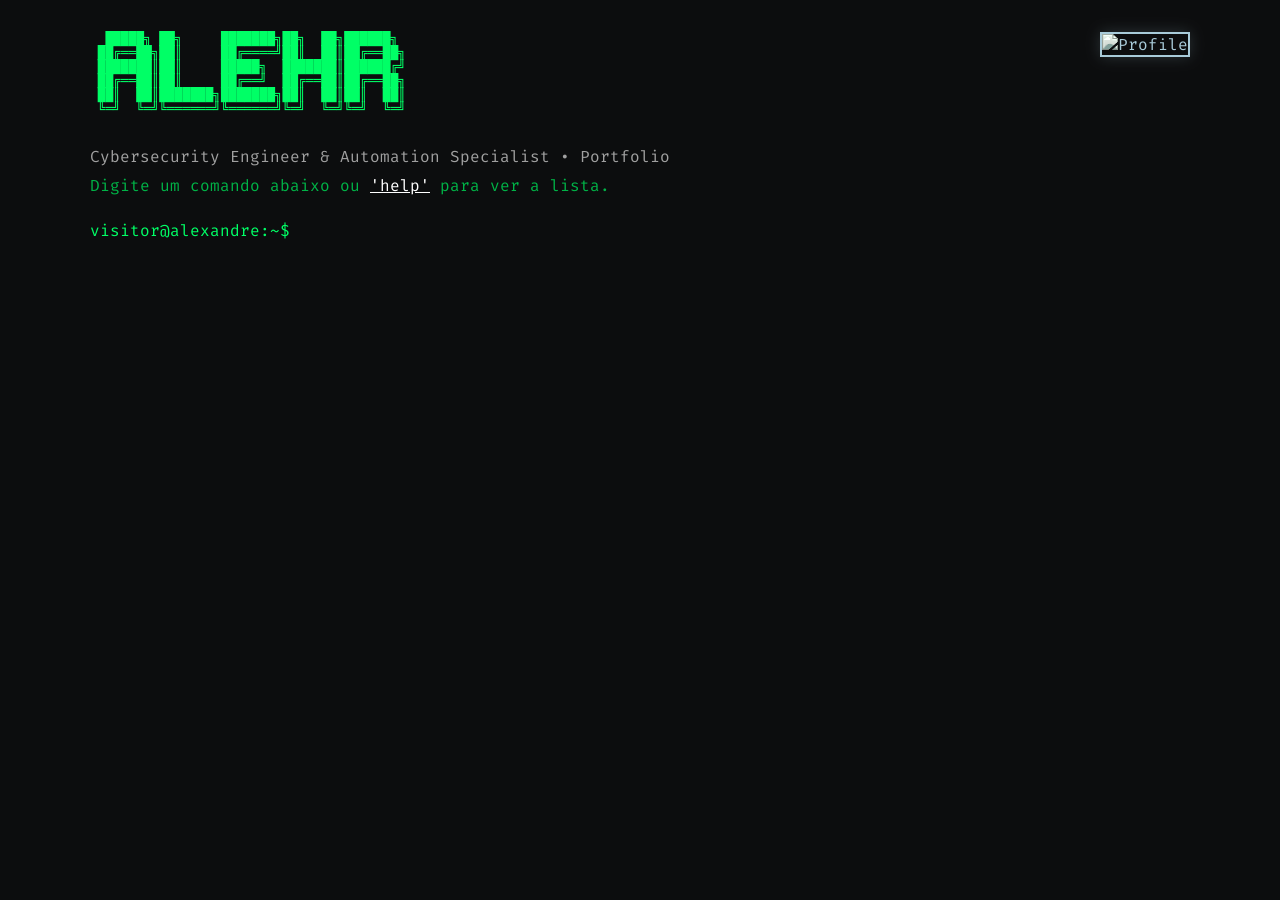
==== index.html @ 70c3b045 "Add files via upload" ====
<!DOCTYPE html>
<html lang="pt-BR">
<head>
  <meta charset="UTF-8">
  <meta name="viewport" content="width=device-width, initial-scale=1.0">
  <title>Alexandre | Cybersecurity & Automation</title>
  <link rel="stylesheet" href="style.css">
  <link href="https://fonts.googleapis.com/css2?family=Fira+Code:wght@400;700&display=swap" rel="stylesheet">
</head>
<body>
  <div class="container">
    <div class="main-terminal">
      <pre class="ascii-art">
  █████╗ ██╗     ███████╗██╗  ██╗██████╗ 
 ██╔══██╗██║     ██╔════╝██║  ██║██╔══██╗
 ███████║██║     █████╗  ███████║██████╔╝
 ██╔══██║██║     ██╔══╝  ██╔══██║██╔══██╗
 ██║  ██║███████╗███████╗██║  ██║██║  ██║
 ╚═╝  ╚═╝╚══════╝╚══════╝╚═╝  ╚═╝╚═╝  ╚═╝
      </pre>
      <p class="subtitle">Cybersecurity Engineer & Automation Specialist • Portfolio</p>
      <p class="help-notice">Digite um comando abaixo ou <span class="cmd-highlight">'help'</span> para ver a lista.</p>

      <div id="output"></div>

      <div class="input-line">
        <span class="prompt">visitor@alexandre:~$</span>
        <input type="text" id="command-input" autofocus autocomplete="off" spellcheck="false">
      </div>
    </div>

    <!-- Opcional: Foto de perfil no canto superior direito estilo CRT/CÂMERA -->
    <div class="profile-card">
      <img src="https://github.com/SEU_USUARIO.png" alt="Profile" id="avatar">
    </div>
  </div>

  <script src="script.js"></script>
</body>
</html>
---- style.css ----
* {
  margin: 0;
  padding: 0;
  box-sizing: border-box;
}

body {
  background-color: #0c0d0e;
  color: #00ff66;
  font-family: 'Fira Code', monospace;
  min-height: 100vh;
  padding: 2rem;
  display: flex;
  justify-content: center;
}

.container {
  display: flex;
  max-width: 1100px;
  width: 100%;
  justify-content: space-between;
  gap: 2rem;
}

.main-terminal {
  flex: 1;
}

.ascii-art {
  font-size: 0.8rem;
  color: #00ff66;
  font-weight: bold;
  line-height: 1.1;
  margin-bottom: 1rem;
}

.subtitle {
  color: #a0a0a0;
  margin-bottom: 0.5rem;
}

.help-notice {
  color: #00b347;
  margin-bottom: 1.5rem;
}

.cmd-highlight {
  color: #ffffff;
  text-decoration: underline;
}

.input-line {
  display: flex;
  align-items: center;
  margin-top: 10px;
}

.prompt {
  color: #00ff66;
  margin-right: 10px;
  white-space: nowrap;
}

#command-input {
  background: transparent;
  border: none;
  color: #ffffff;
  font-family: 'Fira Code', monospace;
  font-size: 1rem;
  width: 100%;
  outline: none;
}

.command-response {
  margin: 10px 0;
  color: #e0e0e0;
  line-height: 1.6;
}

.cmd-name {
  color: #00ff66;
  font-weight: bold;
  display: inline-block;
  width: 120px;
}

.profile-card img {
  width: 160px;
  height: 190px;
  object-fit: cover;
  border: 2px solid #00ff66;
  filter: grayscale(80%) sepia(20%) hue-rotate(80deg);
  box-shadow: 0 0 15px rgba(0, 255, 102, 0.2);
}

@media (max-width: 768px) {
  .container { flex-direction: column-reverse; }
  .ascii-art { font-size: 0.5rem; }
}
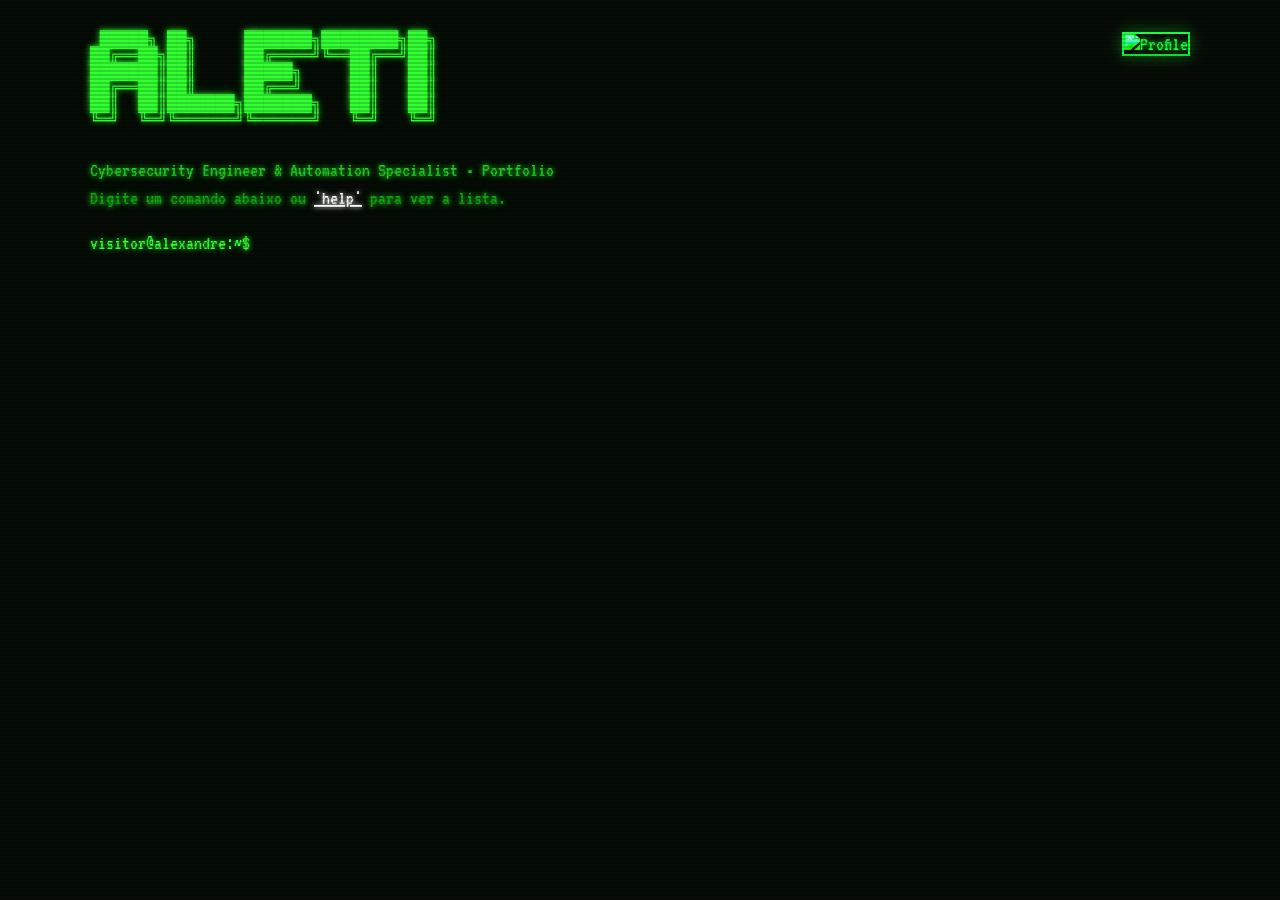
==== commit 0a0c78a9: "Add files via upload" ====
--- a/index.html
+++ b/index.html
@@ -10,13 +10,13 @@
 <body>
   <div class="container">
     <div class="main-terminal">
-      <pre class="ascii-art">
-  █████╗ ██╗     ███████╗██╗  ██╗██████╗ 
- ██╔══██╗██║     ██╔════╝██║  ██║██╔══██╗
- ███████║██║     █████╗  ███████║██████╔╝
- ██╔══██║██║     ██╔══╝  ██╔══██║██╔══██╗
- ██║  ██║███████╗███████╗██║  ██║██║  ██║
- ╚═╝  ╚═╝╚══════╝╚══════╝╚═╝  ╚═╝╚═╝  ╚═╝
+  <pre class="ascii-art">
+ █████╗ ██╗     ███████╗████████╗██╗
+██╔══██╗██║     ██╔════╝╚══██╔══╝██║
+███████║██║     █████╗     ██║   ██║
+██╔══██║██║     ██╔══╝     ██║   ██║
+██║  ██║███████╗███████╗   ██║   ██║
+╚═╝  ╚═╝╚══════╝╚══════╝   ╚═╝   ╚═╝
       </pre>
       <p class="subtitle">Cybersecurity Engineer & Automation Specialist • Portfolio</p>
       <p class="help-notice">Digite um comando abaixo ou <span class="cmd-highlight">'help'</span> para ver a lista.</p>
--- a/style.css
+++ b/style.css
@@ -1,3 +1,5 @@
+@import url('https://fonts.googleapis.com/css2?family=VT323&display=swap');
+
 * {
   margin: 0;
   padding: 0;
@@ -5,13 +7,16 @@
 }
 
 body {
-  background-color: #0c0d0e;
-  color: #00ff66;
-  font-family: 'Fira Code', monospace;
+  background-color: #050b05; /* Fundo preto esverdeado profundo */
+  color: #33ff33;            /* Verde clássico de fósforo */
+  font-family: 'VT323', 'Courier New', monospace;
+  font-size: 1.25rem;
   min-height: 100vh;
   padding: 2rem;
   display: flex;
   justify-content: center;
+  /* Efeito de brilho de tela CRT/Monitor antigo */
+  text-shadow: 0 0 5px rgba(51, 255, 51, 0.7), 0 0 10px rgba(51, 255, 51, 0.4);
 }
 
 .container {
@@ -27,25 +32,27 @@
 }
 
 .ascii-art {
-  font-size: 0.8rem;
-  color: #00ff66;
+  font-size: 1rem;
+  color: #33ff33;
   font-weight: bold;
-  line-height: 1.1;
+  line-height: 1;
   margin-bottom: 1rem;
+  white-space: pre;
 }
 
 .subtitle {
-  color: #a0a0a0;
+  color: #22cc22;
   margin-bottom: 0.5rem;
 }
 
 .help-notice {
-  color: #00b347;
+  color: #11aa11;
   margin-bottom: 1.5rem;
 }
 
 .cmd-highlight {
   color: #ffffff;
+  text-shadow: 0 0 5px #ffffff;
   text-decoration: underline;
 }
 
@@ -56,7 +63,7 @@
 }
 
 .prompt {
-  color: #00ff66;
+  color: #33ff33;
   margin-right: 10px;
   white-space: nowrap;
 }
@@ -65,35 +72,49 @@
   background: transparent;
   border: none;
   color: #ffffff;
-  font-family: 'Fira Code', monospace;
-  font-size: 1rem;
+  font-family: 'VT323', 'Courier New', monospace;
+  font-size: 1.3rem;
   width: 100%;
   outline: none;
+  text-shadow: 0 0 5px rgba(255, 255, 255, 0.8);
 }
 
 .command-response {
   margin: 10px 0;
-  color: #e0e0e0;
-  line-height: 1.6;
+  color: #22dd22;
+  line-height: 1.5;
 }
 
 .cmd-name {
-  color: #00ff66;
+  color: #33ff33;
   font-weight: bold;
   display: inline-block;
-  width: 120px;
+  width: 140px;
 }
 
 .profile-card img {
   width: 160px;
   height: 190px;
   object-fit: cover;
-  border: 2px solid #00ff66;
-  filter: grayscale(80%) sepia(20%) hue-rotate(80deg);
-  box-shadow: 0 0 15px rgba(0, 255, 102, 0.2);
+  border: 2px solid #33ff33;
+  filter: grayscale(100%) sepia(100%) hue-rotate(70deg) saturate(500%);
+  box-shadow: 0 0 15px rgba(51, 255, 51, 0.4);
+}
+
+/* Linhas de varredura no estilo monitor de tubo (CRT) */
+body::before {
+  content: " ";
+  display: block;
+  position: fixed;
+  top: 0; left: 0; bottom: 0; right: 0;
+  background: linear-gradient(rgba(18, 16, 16, 0) 50%, rgba(0, 0, 0, 0.25) 50%);
+  background-size: 100% 4px;
+  z-index: 100;
+  pointer-events: none;
+  opacity: 0.6;
 }
 
 @media (max-width: 768px) {
   .container { flex-direction: column-reverse; }
-  .ascii-art { font-size: 0.5rem; }
+  .ascii-art { font-size: 0.6rem; }
 }
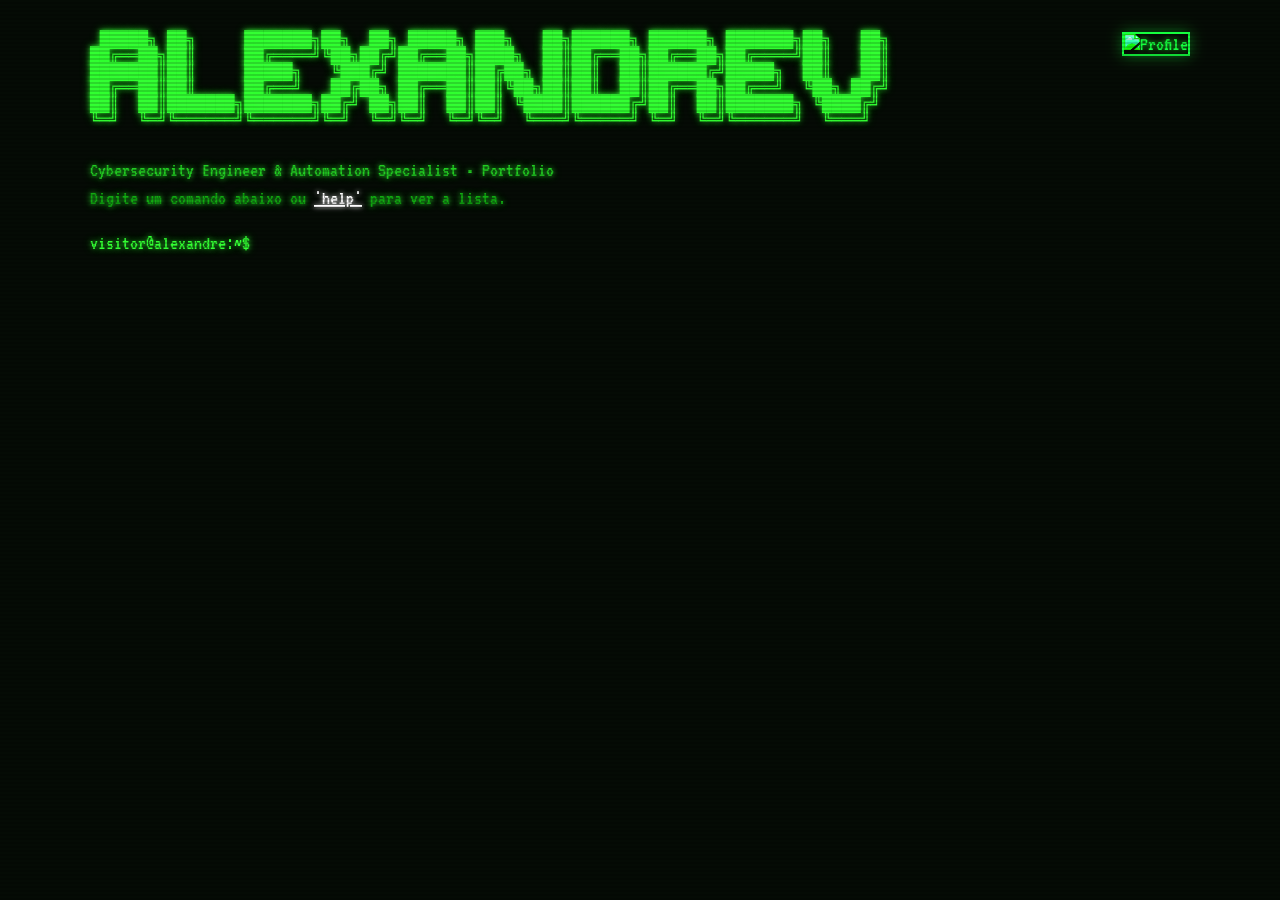
==== commit baf04210: "Add files via upload" ====
--- a/index.html
+++ b/index.html
@@ -10,13 +10,13 @@
 <body>
   <div class="container">
     <div class="main-terminal">
-  <pre class="ascii-art">
- █████╗ ██╗     ███████╗████████╗██╗
-██╔══██╗██║     ██╔════╝╚══██╔══╝██║
-███████║██║     █████╗     ██║   ██║
-██╔══██║██║     ██╔══╝     ██║   ██║
-██║  ██║███████╗███████╗   ██║   ██║
-╚═╝  ╚═╝╚══════╝╚══════╝   ╚═╝   ╚═╝
+<pre class="ascii-art">
+ █████╗ ██╗     ███████╗██╗  ██╗ █████╗ ███╗   ██╗██████╗ ██████╗ ███████╗██╗   ██╗
+██╔══██╗██║     ██╔════╝╚██╗██╔╝██╔══██╗████╗  ██║██╔══██╗██╔══██╗██╔════╝██║   ██║
+███████║██║     █████╗   ╚███╔╝ ███████║██╔██╗ ██║██║  ██║██████╔╝█████╗  ██║   ██║
+██╔══██║██║     ██╔══╝   ██╔██╗ ██╔══██║██║╚██╗██║██║  ██║██╔══██╗██╔══╝  ╚██╗ ██╔╝
+██║  ██║███████╗███████╗██╔╝ ██╗██║  ██║██║ ╚████║██████╔╝██║  ██║███████╗ ╚████╔╝ 
+╚═╝  ╚═╝╚══════╝╚══════╝╚═╝  ╚═╝╚═╝  ╚═╝╚═╝  ╚═══╝╚═════╝ ╚═╝  ╚═╝╚══════╝  ╚═══╝  
       </pre>
       <p class="subtitle">Cybersecurity Engineer & Automation Specialist • Portfolio</p>
       <p class="help-notice">Digite um comando abaixo ou <span class="cmd-highlight">'help'</span> para ver a lista.</p>
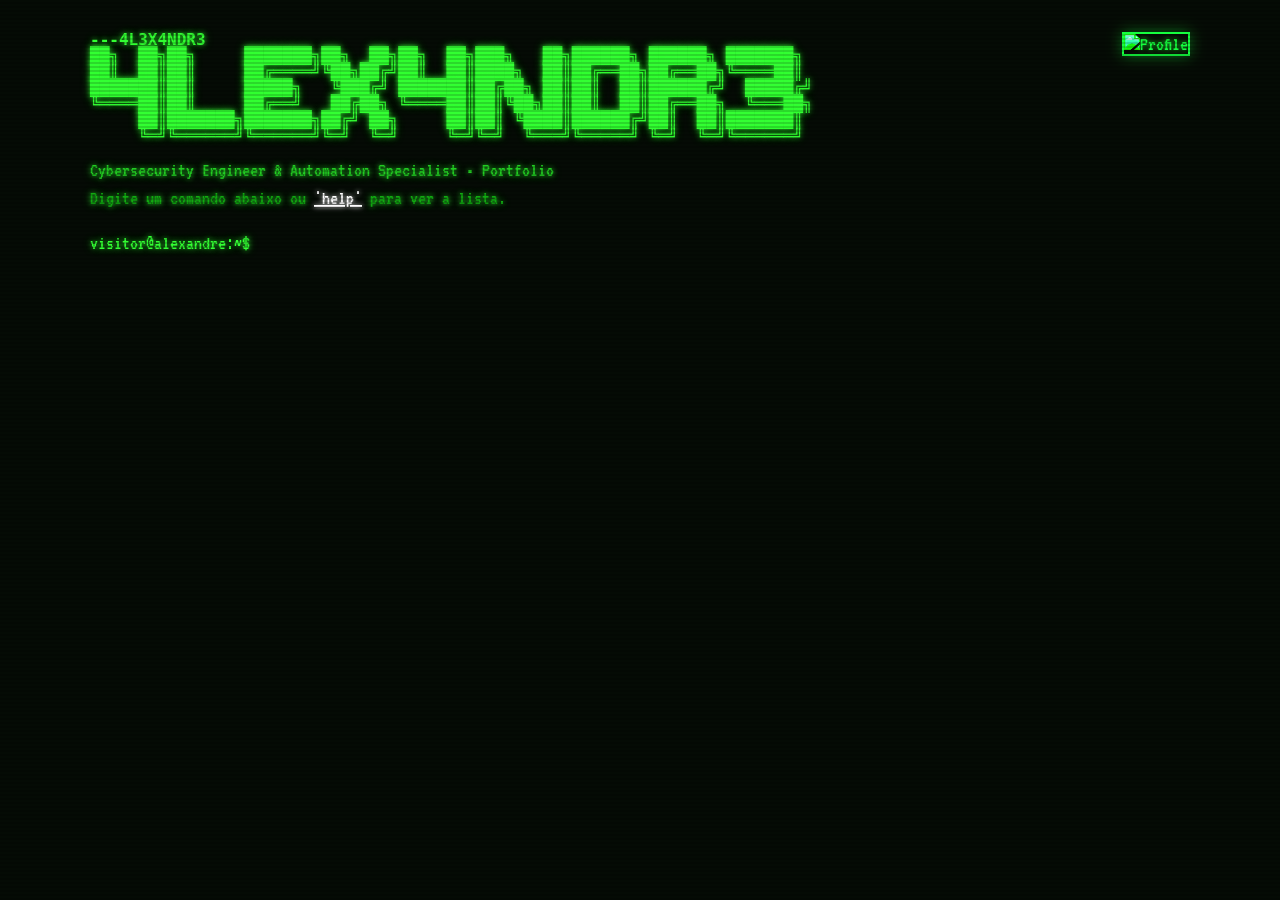
==== commit 03dd616b: "Add files via upload" ====
--- a/index.html
+++ b/index.html
@@ -10,14 +10,15 @@
 <body>
   <div class="container">
     <div class="main-terminal">
-<pre class="ascii-art">
- █████╗ ██╗     ███████╗██╗  ██╗ █████╗ ███╗   ██╗██████╗ ██████╗ ███████╗██╗   ██╗
-██╔══██╗██║     ██╔════╝╚██╗██╔╝██╔══██╗████╗  ██║██╔══██╗██╔══██╗██╔════╝██║   ██║
-███████║██║     █████╗   ╚███╔╝ ███████║██╔██╗ ██║██║  ██║██████╔╝█████╗  ██║   ██║
-██╔══██║██║     ██╔══╝   ██╔██╗ ██╔══██║██║╚██╗██║██║  ██║██╔══██╗██╔══╝  ╚██╗ ██╔╝
-██║  ██║███████╗███████╗██╔╝ ██╗██║  ██║██║ ╚████║██████╔╝██║  ██║███████╗ ╚████╔╝ 
-╚═╝  ╚═╝╚══════╝╚══════╝╚═╝  ╚═╝╚═╝  ╚═╝╚═╝  ╚═══╝╚═════╝ ╚═╝  ╚═╝╚══════╝  ╚═══╝  
-      </pre>
+<div class="ascii">
+  <pre class="ascii-art" role="img" aria-label="---4L3X4NDR3">---4L3X4NDR3
+██╗  ██╗██╗     ███████╗██╗  ██╗██╗  ██╗███╗   ██╗██████╗ ██████╗ ███████╗
+██║  ██║██║     ██╔════╝╚██╗██╔╝██║  ██║████╗  ██║██╔══██╗██╔══██╗╚════██║
+███████║██║     █████╗   ╚███╔╝ ███████║██╔██╗ ██║██║  ██║██████╔╝  █████╔╝
+╚════██║██║     ██╔══╝   ██╔██╗ ╚════██║██║╚██╗██║██║  ██║██╔══██╗  ╚═══██╗
+     ██║███████╗███████╗██╔╝ ██╗     ██║██║ ╚████║██████╔╝██║  ██║███████║
+     ╚═╝╚══════╝╚══════╝╚═╝  ╚═╝     ╚═╝╚═╝  ╚═══╝╚═════╝ ╚═╝  ╚═╝╚══════╝</pre>
+</div>
       <p class="subtitle">Cybersecurity Engineer & Automation Specialist • Portfolio</p>
       <p class="help-notice">Digite um comando abaixo ou <span class="cmd-highlight">'help'</span> para ver a lista.</p>
 
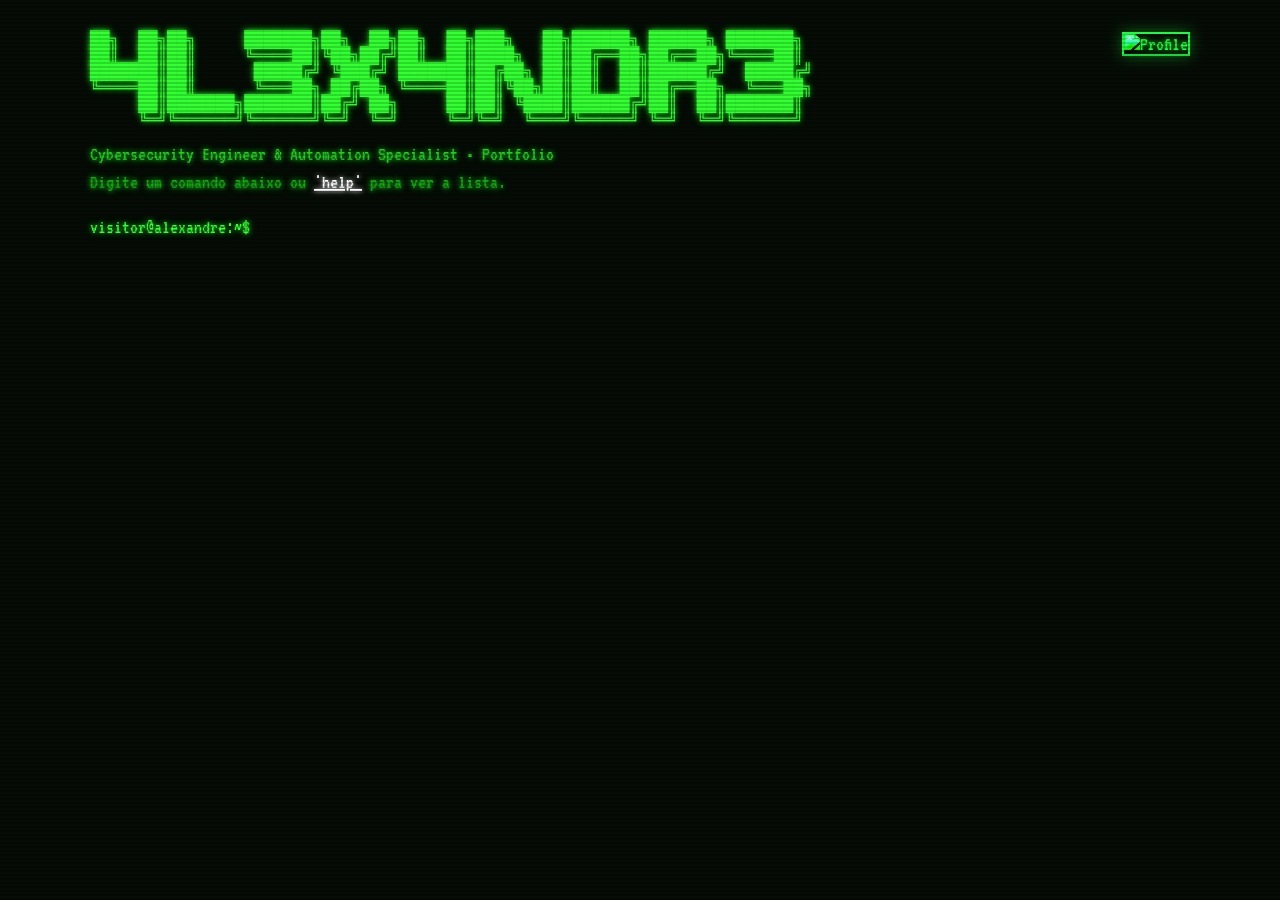
==== commit 8e7f2007: "Add files via upload" ====
--- a/index.html
+++ b/index.html
@@ -11,12 +11,12 @@
   <div class="container">
     <div class="main-terminal">
 <div class="ascii">
-  <pre class="ascii-art" role="img" aria-label="---4L3X4NDR3">---4L3X4NDR3
+  <pre class="ascii-art" role="img" aria-label="---4L3X4NDR3">
 ██╗  ██╗██╗     ███████╗██╗  ██╗██╗  ██╗███╗   ██╗██████╗ ██████╗ ███████╗
-██║  ██║██║     ██╔════╝╚██╗██╔╝██║  ██║████╗  ██║██╔══██╗██╔══██╗╚════██║
-███████║██║     █████╗   ╚███╔╝ ███████║██╔██╗ ██║██║  ██║██████╔╝  █████╔╝
-╚════██║██║     ██╔══╝   ██╔██╗ ╚════██║██║╚██╗██║██║  ██║██╔══██╗  ╚═══██╗
-     ██║███████╗███████╗██╔╝ ██╗     ██║██║ ╚████║██████╔╝██║  ██║███████║
+██║  ██║██║     ╚════██║╚██╗██╔╝██║  ██║████╗  ██║██╔══██╗██╔══██╗╚════██║
+███████║██║      █████╔╝ ╚███╔╝ ███████║██╔██╗ ██║██║  ██║██████╔╝  █████╔╝
+╚════██║██║      ╚═══██╗ ██╔██╗ ╚════██║██║╚██╗██║██║  ██║██╔══██╗  ╚═══██╗
+     ██║███████╗███████║██╔╝ ██╗     ██║██║ ╚████║██████╔╝██║  ██║███████║
      ╚═╝╚══════╝╚══════╝╚═╝  ╚═╝     ╚═╝╚═╝  ╚═══╝╚═════╝ ╚═╝  ╚═╝╚══════╝</pre>
 </div>
       <p class="subtitle">Cybersecurity Engineer & Automation Specialist • Portfolio</p>
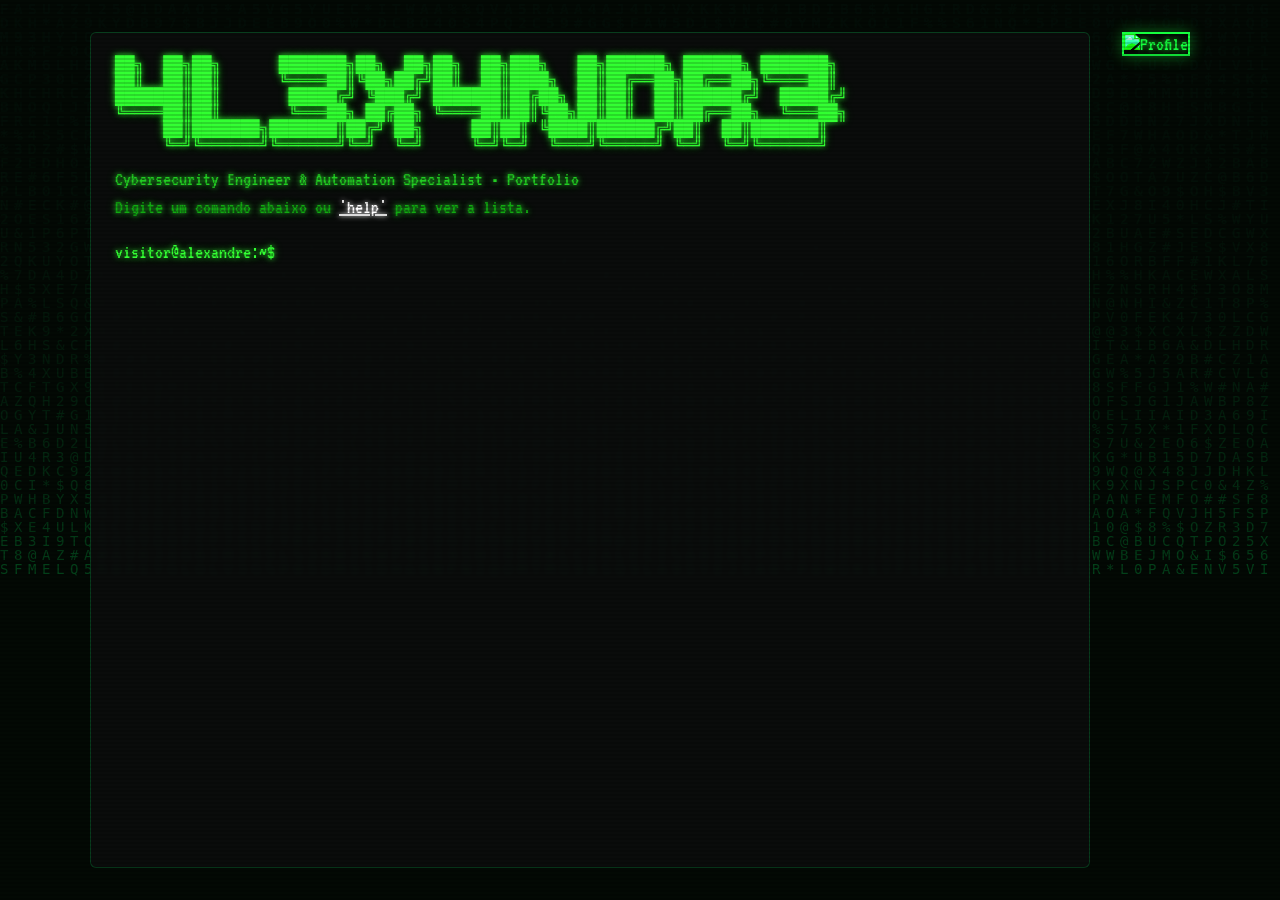
==== commit 11446e90: "Add files via upload" ====
--- a/index.html
+++ b/index.html
@@ -6,19 +6,46 @@
   <title>Alexandre | Cybersecurity & Automation</title>
   <link rel="stylesheet" href="style.css">
   <link href="https://fonts.googleapis.com/css2?family=Fira+Code:wght@400;700&display=swap" rel="stylesheet">
+  <style>
+    /* Estilos do Canvas Matrix de Fundo */
+    #matrix-canvas {
+      position: fixed;
+      top: 0;
+      left: 0;
+      width: 100vw;
+      height: 100vh;
+      z-index: -1; /* Fica atrás do conteúdo */
+      opacity: 0.22; /* Fundo transparente e discreto para não atrapalhar a leitura */
+      pointer-events: none;
+    }
+
+    /* Ajuste no container para garantir legibilidade */
+    .main-terminal {
+      background: rgba(12, 13, 14, 0.85); /* Fundo sutilmente escurecido */
+      border: 1px solid rgba(0, 255, 102, 0.2);
+      border-radius: 6px;
+      padding: 1.5rem;
+      backdrop-filter: blur(2px);
+    }
+  </style>
 </head>
 <body>
+
+  <!-- Canvas da Animação Matrix -->
+  <canvas id="matrix-canvas"></canvas>
+
   <div class="container">
     <div class="main-terminal">
-<div class="ascii">
-  <pre class="ascii-art" role="img" aria-label="---4L3X4NDR3">
-██╗  ██╗██╗     ███████╗██╗  ██╗██╗  ██╗███╗   ██╗██████╗ ██████╗ ███████╗
-██║  ██║██║     ╚════██║╚██╗██╔╝██║  ██║████╗  ██║██╔══██╗██╔══██╗╚════██║
-███████║██║      █████╔╝ ╚███╔╝ ███████║██╔██╗ ██║██║  ██║██████╔╝  █████╔╝
-╚════██║██║      ╚═══██╗ ██╔██╗ ╚════██║██║╚██╗██║██║  ██║██╔══██╗  ╚═══██╗
+      <div class="ascii">
+        <pre class="ascii-art" role="img" aria-label="---4L3X4NDR3">
+██╗  ██╗██╗      ███████╗██╗  ██╗██╗  ██╗███╗   ██╗██████╗ ██████╗ ███████╗
+██║  ██║██║      ╚════██║╚██╗██╔╝██║  ██║████╗  ██║██╔══██╗██╔══██╗╚════██║
+███████║██║       █████╔╝ ╚███╔╝ ███████║██╔██╗ ██║██║  ██║██████╔╝  █████╔╝
+╚════██║██║       ╚═══██╗ ██╔██╗ ╚════██║██║╚██╗██║██║  ██║██╔══██╗  ╚═══██╗
      ██║███████╗███████║██╔╝ ██╗     ██║██║ ╚████║██████╔╝██║  ██║███████║
      ╚═╝╚══════╝╚══════╝╚═╝  ╚═╝     ╚═╝╚═╝  ╚═══╝╚═════╝ ╚═╝  ╚═╝╚══════╝</pre>
-</div>
+      </div>
+
       <p class="subtitle">Cybersecurity Engineer & Automation Specialist • Portfolio</p>
       <p class="help-notice">Digite um comando abaixo ou <span class="cmd-highlight">'help'</span> para ver a lista.</p>
 
@@ -30,12 +57,52 @@
       </div>
     </div>
 
-    <!-- Opcional: Foto de perfil no canto superior direito estilo CRT/CÂMERA -->
+    <!-- Foto de perfil CRT/CÂMERA -->
     <div class="profile-card">
-      <img src="https://github.com/SEU_USUARIO.png" alt="Profile" id="avatar">
+      <img src="https://github.com/asaw1982.png" alt="Profile" id="avatar">
     </div>
   </div>
 
   <script src="script.js"></script>
+
+  <!-- Script da Animação Matrix -->
+  <script>
+    const canvas = document.getElementById('matrix-canvas');
+    const ctx = canvas.getContext('2d');
+
+    function resizeCanvas() {
+      canvas.width = window.innerWidth;
+      canvas.height = window.innerHeight;
+    }
+    resizeCanvas();
+    window.addEventListener('resize', resizeCanvas);
+
+    // Caracteres estilo Matrix (Números, Hex, Símbolos)
+    const chars = '0123456789ABCDEFABCDEFGHIJKLMNOPQRSTUVWXYZ@#$%&*';
+    const fontSize = 14;
+    let columns = Math.floor(canvas.width / fontSize);
+    let drops = Array(columns).fill(1);
+
+    function drawMatrix() {
+      // Cria o rastro suave ao apagar o quadro anterior
+      ctx.fillStyle = 'rgba(12, 13, 14, 0.08)';
+      ctx.fillRect(0, 0, canvas.width, canvas.height);
+
+      ctx.fillStyle = '#00ff66'; // Cor verde idêntica à fonte do site
+      ctx.font = fontSize + 'px monospace';
+
+      for (let i = 0; i < drops.length; i++) {
+        const text = chars.charAt(Math.floor(Math.random() * chars.length));
+        ctx.fillText(text, i * fontSize, drops[i] * fontSize);
+
+        if (drops[i] * fontSize > canvas.height && Math.random() > 0.975) {
+          drops[i] = 0;
+        }
+        drops[i]++;
+      }
+    }
+
+    setInterval(drawMatrix, 35);
+  </script>
 </body>
 </html>
